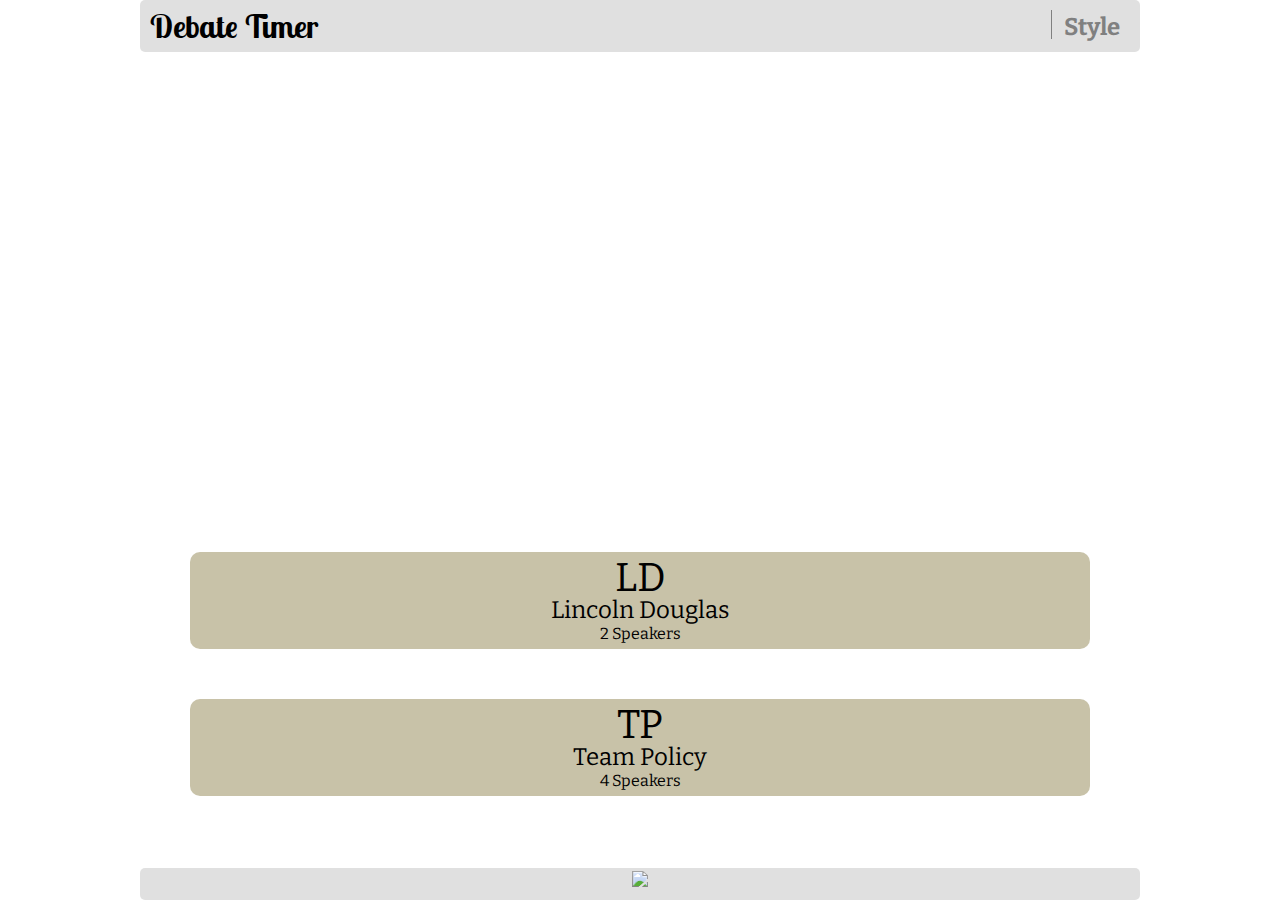
==== index.html @ c83e018c "new favicon link" ====
<!DOCTYPE html>
<!--[if lt IE 7]>      <html class="no-js lt-ie9 lt-ie8 lt-ie7"> <![endif]-->
<!--[if IE 7]>         <html class="no-js lt-ie9 lt-ie8"> <![endif]-->
<!--[if IE 8]>         <html class="no-js lt-ie9"> <![endif]-->
<!--[if gt IE 8]><!--> <html class="no-js"> <!--<![endif]-->
<head>
    <meta charset="utf-8">
    <meta http-equiv="X-UA-Compatible" content="IE=edge">
    <title>Debate Timer | Style</title>
    <meta name="description" content="">
    <meta name="viewport" content="width=device-width, initial-scale=1">

    <!-- Place favicon.ico and apple-touch-icon.png in the root directory -->
    <link href="css/screen.css" media="screen, projection" rel="stylesheet" type="text/css" />
    <link rel="shortcut icon" href="http://region2.us/debate-timer/favicon.ico?v=2" />

    <!--
    <link rel="stylesheet" href="css/normalize.css">
    <link rel="stylesheet" href="css/main.css">
    -->


    <!-- Modernizr checks for browser capabilities and provides exist functions -->
    <script src="js/vendor/modernizr-2.6.2.min.js"></script>
</head>
<body>
    <!--[if lt IE 7]>
        <p class="browsehappy">You are using an <strong>outdated</strong> browser. Please <a href="http://browsehappy.com/">upgrade your browser</a> to improve your experience.</p>
    <![endif]-->
    <div id="root">

        <header>
            <div>
                <a href="index.html"><span class="left">Debate Timer</span></a>
                <span class="right">Style</span>
            </div>
        </header>
    
        <!-- Debate Style Buttons  -->
        <a href="speakers.html?style=LD" alt="Licoln Douglas Debate">
            <div class="debate-style-button" id="ld-button"><h1>LD</h1><h2>Lincoln Douglas</h2><h3>2 Speakers</h3></div>  
        </a>
        <a href="speakers.html?style=TP">            
            <div class="debate-style-button" id="tp-button"><h1>TP</h1><h2>Team Policy</h2><h3>4 Speakers</h3></div>
        </a>  

        <div id="root-footer"></div>
    </div>

    <footer id="main-footer">
        <img src="img/region-2-logo-546x173.png">
    </footer>

    <script src="http://ajax.googleapis.com/ajax/libs/jquery/1.10.2/jquery.min.js"></script>
    <script>window.jQuery || document.write('<script src="js/vendor/jquery-1.10.2.min.js"><\/script>')</script>
    <script src="js/plugins.js"></script>
    <script src="js/main.js"></script>

    <!-- Google Analytics: change UA-XXXXX-X to be your site's ID. -->
    <script>
        (function(b,o,i,l,e,r){b.GoogleAnalyticsObject=l;b[l]||(b[l]=
        function(){(b[l].q=b[l].q||[]).push(arguments)});b[l].l=+new Date;
        e=o.createElement(i);r=o.getElementsByTagName(i)[0];
        e.src='http://www.google-analytics.com/analytics.js';
        r.parentNode.insertBefore(e,r)}(window,document,'script','ga'));
        ga('create','UA-56618114-1');ga('send','pageview');
    </script>
</body>
</html>
---- css/screen.css ----
/* Welcome to Compass.
 * In this file you should write your main styles. (or centralize your imports)
 * Import this file using the following HTML or equivalent:
 * <link href="/stylesheets/screen.css" media="screen, projection" rel="stylesheet" type="text/css" /> */
@import url(http://fonts.googleapis.com/css?family=Lobster+Two:700);
@import url(http://fonts.googleapis.com/css?family=Bitter);
@import url(http://fonts.googleapis.com/css?family=Lato);
/* line 5, ../../../.rbenv/versions/2.1.2/lib/ruby/gems/2.1.0/gems/compass-core-1.0.1/stylesheets/compass/reset/_utilities.scss */
html, body, div, span, applet, object, iframe,
h1, h2, h3, h4, h5, h6, p, blockquote, pre,
a, abbr, acronym, address, big, cite, code,
del, dfn, em, img, ins, kbd, q, s, samp,
small, strike, strong, sub, sup, tt, var,
b, u, i, center,
dl, dt, dd, ol, ul, li,
fieldset, form, label, legend,
table, caption, tbody, tfoot, thead, tr, th, td,
article, aside, canvas, details, embed,
figure, figcaption, footer, header, hgroup,
menu, nav, output, ruby, section, summary,
time, mark, audio, video {
  margin: 0;
  padding: 0;
  border: 0;
  font: inherit;
  font-size: 100%;
  vertical-align: baseline;
}

/* line 22, ../../../.rbenv/versions/2.1.2/lib/ruby/gems/2.1.0/gems/compass-core-1.0.1/stylesheets/compass/reset/_utilities.scss */
html {
  line-height: 1;
}

/* line 24, ../../../.rbenv/versions/2.1.2/lib/ruby/gems/2.1.0/gems/compass-core-1.0.1/stylesheets/compass/reset/_utilities.scss */
ol, ul {
  list-style: none;
}

/* line 26, ../../../.rbenv/versions/2.1.2/lib/ruby/gems/2.1.0/gems/compass-core-1.0.1/stylesheets/compass/reset/_utilities.scss */
table {
  border-collapse: collapse;
  border-spacing: 0;
}

/* line 28, ../../../.rbenv/versions/2.1.2/lib/ruby/gems/2.1.0/gems/compass-core-1.0.1/stylesheets/compass/reset/_utilities.scss */
caption, th, td {
  text-align: left;
  font-weight: normal;
  vertical-align: middle;
}

/* line 30, ../../../.rbenv/versions/2.1.2/lib/ruby/gems/2.1.0/gems/compass-core-1.0.1/stylesheets/compass/reset/_utilities.scss */
q, blockquote {
  quotes: none;
}
/* line 103, ../../../.rbenv/versions/2.1.2/lib/ruby/gems/2.1.0/gems/compass-core-1.0.1/stylesheets/compass/reset/_utilities.scss */
q:before, q:after, blockquote:before, blockquote:after {
  content: "";
  content: none;
}

/* line 32, ../../../.rbenv/versions/2.1.2/lib/ruby/gems/2.1.0/gems/compass-core-1.0.1/stylesheets/compass/reset/_utilities.scss */
a img {
  border: none;
}

/* line 116, ../../../.rbenv/versions/2.1.2/lib/ruby/gems/2.1.0/gems/compass-core-1.0.1/stylesheets/compass/reset/_utilities.scss */
article, aside, details, figcaption, figure, footer, header, hgroup, main, menu, nav, section, summary {
  display: block;
}

@font-face {
  font-family: 'web_symbolsregular';
  src: url("../fonts/websymbols-regular-webfont.eot");
  src: url("../fonts/websymbols-regular-webfont.eot?#iefix") format("embedded-opentype"), url("../fonts/websymbols-regular-webfont.woff2") format("woff2"), url("../fonts/websymbols-regular-webfont.woff") format("woff"), url("../fonts/websymbols-regular-webfont.ttf") format("truetype"), url("../fonts/websymbols-regular-webfont.svg#web_symbolsregular") format("svg");
  font-weight: normal;
  font-style: normal;
}
/* line 10, ../../../.rbenv/versions/2.1.2/lib/ruby/gems/2.1.0/gems/compass-core-1.0.1/stylesheets/compass/layout/_sticky-footer.scss */
html, body {
  height: 100%;
}

/* line 12, ../../../.rbenv/versions/2.1.2/lib/ruby/gems/2.1.0/gems/compass-core-1.0.1/stylesheets/compass/layout/_sticky-footer.scss */
#root {
  clear: both;
  min-height: 100%;
  height: auto !important;
  height: 100%;
  margin-bottom: -2em;
}
/* line 18, ../../../.rbenv/versions/2.1.2/lib/ruby/gems/2.1.0/gems/compass-core-1.0.1/stylesheets/compass/layout/_sticky-footer.scss */
#root #root-footer {
  height: 2em;
}

/* line 20, ../../../.rbenv/versions/2.1.2/lib/ruby/gems/2.1.0/gems/compass-core-1.0.1/stylesheets/compass/layout/_sticky-footer.scss */
#main-footer {
  clear: both;
  position: relative;
  height: 2em;
}

/* line 57, ../sass/screen.scss */
body {
  background-image: url('../img/hourglass-556x834-2x3.jpg?1415654698');
  background-size: cover;
  background-repeat: no-repeat;
  max-width: 1000px;
  margin: auto;
  font-family: Lato, Sans-serif;
  font-size: 1em;
}

/* line 75, ../sass/screen.scss */
header {
  font-family: 'Lobster Two', cursive;
  font-size: 2em;
  font-weight: bold;
  background-color: rgba(216, 216, 216, 0.8);
  border-radius: 5px;
}
/* line 81, ../sass/screen.scss */
header div {
  padding: 1%;
}
/* line 84, ../sass/screen.scss */
header .left {
  text-align: left;
}
/* line 87, ../sass/screen.scss */
header .right {
  font-family: Bitter, Serif;
  font-size: .75em;
  font-weight: bold;
  float: right;
  padding-top: 5px;
  padding-right: 10px;
  padding-left: .5em;
  border-left: solid 1px;
  color: grey;
}

/* line 102, ../sass/screen.scss */
footer {
  background-color: rgba(216, 216, 216, 0.8);
  border-radius: 5px;
  text-align: center;
}
/* line 107, ../sass/screen.scss */
footer img {
  height: 88%;
  position: relative;
  top: 8%;
}

/* line 116, ../sass/screen.scss */
a {
  color: black;
  text-decoration: none;
}

/* line 125, ../sass/screen.scss */
.debate-style-button {
  font-family: Bitter, Serif;
  width: 90%;
  min-height: 2.5em;
  margin-right: 5%;
  margin-left: 5%;
  padding-bottom: .4em;
  padding-top: .4em;
  text-align: center;
  background-color: rgba(176, 168, 131, 0.7);
  border-radius: 10px;
}
/* line 138, ../sass/screen.scss */
.debate-style-button:hover {
  background-image: url('[data-uri]');
  background-size: 100%;
  background-image: -moz-radial-gradient(#ffffff, #b0a883);
  background-image: -webkit-radial-gradient(#ffffff, #b0a883);
  background-image: radial-gradient(#ffffff, #b0a883);
}
/* line 142, ../sass/screen.scss */
.debate-style-button h1 {
  font-size: 2.5em;
  display: block;
}
/* line 146, ../sass/screen.scss */
.debate-style-button h2 {
  font-size: 1.5em;
}
/* line 149, ../sass/screen.scss */
.debate-style-button h3 {
  padding-top: .25em;
  font-size: 1em;
}

/* line 156, ../sass/screen.scss */
#ld-button {
  margin-top: 50%;
}

/* line 160, ../sass/screen.scss */
#tp-button {
  margin-top: 5%;
}

/* line 168, ../sass/screen.scss */
fieldset {
  border: 1px solid;
  padding: 2%;
  margin: 2%;
  border-radius: 10px;
  background-color: rgba(255, 255, 255, 0.3);
}
/* line 174, ../sass/screen.scss */
fieldset legend {
  font-family: Bitter, Serif;
  padding: 2px;
}

/* line 180, ../sass/screen.scss */
input {
  border-radius: 5px;
  padding: 5px;
  margin: 2px;
  border: none;
  background-color: #eceae0;
  font-size: 1.2em;
  width: 95%;
}

/* line 190, ../sass/screen.scss */
.div-with-header {
  border: 1px solid;
  padding: 5% 2% 2% 2%;
  margin: 4% 2% 2% 2%;
  border-radius: 10px;
  background-color: rgba(255, 255, 255, 0.3);
  position: relative;
}

/* line 201, ../sass/screen.scss */
.white-header {
  font-family: Bitter, Serif;
  font-weight: bold;
  border: solid 1px #d8d8d8;
  border-radius: 5px;
  background-color: white;
  padding: .3em;
  position: absolute;
  top: -.75em;
}

/* line 218, ../sass/screen.scss */
.style-ld {
  display: none;
}

/* line 222, ../sass/screen.scss */
#button-prev-next-container {
  font-family: Bitter, Serif;
  width: 90%;
  margin-left: 5%;
  margin-top: .5em;
}

/* line 229, ../sass/screen.scss */
.sand-hover:hover {
  background-image: url('[data-uri]');
  background-size: 100%;
  background-image: -moz-radial-gradient(#ffffff, #b0a883);
  background-image: -webkit-radial-gradient(#ffffff, #b0a883);
  background-image: radial-gradient(#ffffff, #b0a883);
}

/* line 233, ../sass/screen.scss */
.button-prev-next {
  font-family: Bitter, Serif;
  font-size: 2em;
  padding: .3em;
  text-align: center;
  background-color: rgba(176, 168, 131, 0.7);
  border-radius: 10px;
  display: inline-block;
  cursor: pointer;
}

/* line 248, ../sass/screen.scss */
#button-next {
  width: 70%;
  height: 100%;
  float: right;
}
/* line 253, ../sass/screen.scss */
#button-next::after {
  content: url('../img/glyphicons/png/glyphicons_223_chevron-right.png?1372836252');
  padding-left: .3em;
  padding-right: .3em;
}

/* line 261, ../sass/screen.scss */
#button-prev {
  width: 15%;
  height: 100%;
}
/* line 265, ../sass/screen.scss */
#button-prev::before {
  content: url('../img/glyphicons/png/glyphicons_224_chevron-left.png?1372836374');
  padding-left: .3em;
  padding-right: .3em;
}

/* line 272, ../sass/screen.scss */
#button-skip {
  font-family: Bitter, Serif;
  font-size: 1em;
  text-align: center;
  background-color: rgba(176, 168, 131, 0.7);
  border-radius: 10px;
  padding: .15em;
  width: 90%;
  cursor: pointer;
  margin-left: 5%;
  margin-top: .5em;
}

/* line 292, ../sass/screen.scss */
#speech-speaker-header {
  font-size: 1.2em;
  font-weight: bold;
}
/* line 295, ../sass/screen.scss */
#speech-speaker-header #speech-heading {
  display: inline-block;
  width: 28%;
  text-align: center;
}
/* line 300, ../sass/screen.scss */
#speech-speaker-header #speaker-heading {
  display: inline-block;
  width: 65%;
}

/* line 310, ../sass/screen.scss */
#sand-column {
  border: solid 1px;
  height: 37vh;
  width: 20%;
  display: inline-block;
  border-radius: 10px;
}

/* line 322, ../sass/screen.scss */
#timer-display {
  margin-top: 10vmin;
  margin-right: 5%;
  font-size: 25vmin;
  display: inline-block;
  float: right;
  text-align: center;
}

/* line 333, ../sass/screen.scss */
#start-stop-button {
  padding: 2%;
  margin: 2%;
  border-radius: 10px;
  font-family: Bitter, Serif;
  font-size: 3em;
  text-align: center;
}

/* line 343, ../sass/screen.scss */
.start {
  background-color: rgba(89, 127, 73, 0.5);
}
/* line 345, ../sass/screen.scss */
.start:hover {
  background-image: url('[data-uri]');
  background-size: 100%;
  background-image: -moz-radial-gradient(#ffffff, #597f49);
  background-image: -webkit-radial-gradient(#ffffff, #597f49);
  background-image: radial-gradient(#ffffff, #597f49);
  cursor: pointer;
}

/* line 350, ../sass/screen.scss */
.stop {
  background-color: rgba(204, 106, 97, 0.5);
}
/* line 352, ../sass/screen.scss */
.stop:hover {
  background-image: url('[data-uri]');
  background-size: 100%;
  background-image: -moz-radial-gradient(#ffffff, #cc6a61);
  background-image: -webkit-radial-gradient(#ffffff, #cc6a61);
  background-image: radial-gradient(#ffffff, #cc6a61);
  cursor: pointer;
}

/* line 358, ../sass/screen.scss */
.control-buttons {
  font-family: Bitter, Serif;
  font-size: 1.5em;
  text-align: center;
  margin: 2%;
}
/* line 365, ../sass/screen.scss */
.control-buttons #prev-speech-button {
  width: 90%;
  padding: 2% 0;
  border-radius: 10px;
  display: inline-block;
}
/* line 371, ../sass/screen.scss */
.control-buttons #next-speech-button {
  width: 65%;
  padding: 2% 0;
  border-radius: 10px;
  display: inline-block;
}
/* line 377, ../sass/screen.scss */
.control-buttons #up-arrow {
  padding: 2% 2%;
  display: none;
  border-radius: 10px;
}
/* line 382, ../sass/screen.scss */
.control-buttons #down-arrow {
  padding: 2% 2%;
  display: inline-block;
  border-radius: 10px;
}

/* line 390, ../sass/screen.scss */
table {
  border: solid 1px;
  width: 95%;
  margin: 2.5%;
  border-radius: 10px;
}
/* line 395, ../sass/screen.scss */
table td, table th {
  text-align: center;
  border-right: solid 1px;
}
/* line 399, ../sass/screen.scss */
table th {
  background-color: grey;
  font-weight: bold;
}
/* line 403, ../sass/screen.scss */
table tr {
  border-bottom: solid 1px;
}

/* line 408, ../sass/screen.scss */
#speech-speaker-table {
  display: none;
}

/* line 412, ../sass/screen.scss */
.iconfont {
  font-family: "web_symbolsregular";
}

/* line 416, ../sass/screen.scss */
.active {
  background-color: rgba(176, 168, 131, 0.7);
}
/* line 418, ../sass/screen.scss */
.active:hover {
  background-image: url('[data-uri]');
  background-size: 100%;
  background-image: -moz-radial-gradient(#ffffff, #b0a883);
  background-image: -webkit-radial-gradient(#ffffff, #b0a883);
  background-image: radial-gradient(#ffffff, #b0a883);
  cursor: pointer;
}

/* line 423, ../sass/screen.scss */
.inactive {
  background-color: rgba(216, 216, 216, 0.8);
}

/* line 431, ../sass/screen.scss */
.completed {
  background-color: rgba(204, 106, 97, 0.5);
}

/* line 435, ../sass/screen.scss */
.current {
  background-color: rgba(89, 127, 73, 0.5);
}

/* line 439, ../sass/screen.scss */
.incomplete {
  color: grey;
}

/* line 445, ../sass/screen.scss */
#well-done-image {
  background: white;
  display: none;
}
/* line 451, ../sass/screen.scss */
#well-done-image img {
  max-width: 100%;
  max-height: 100%;
}
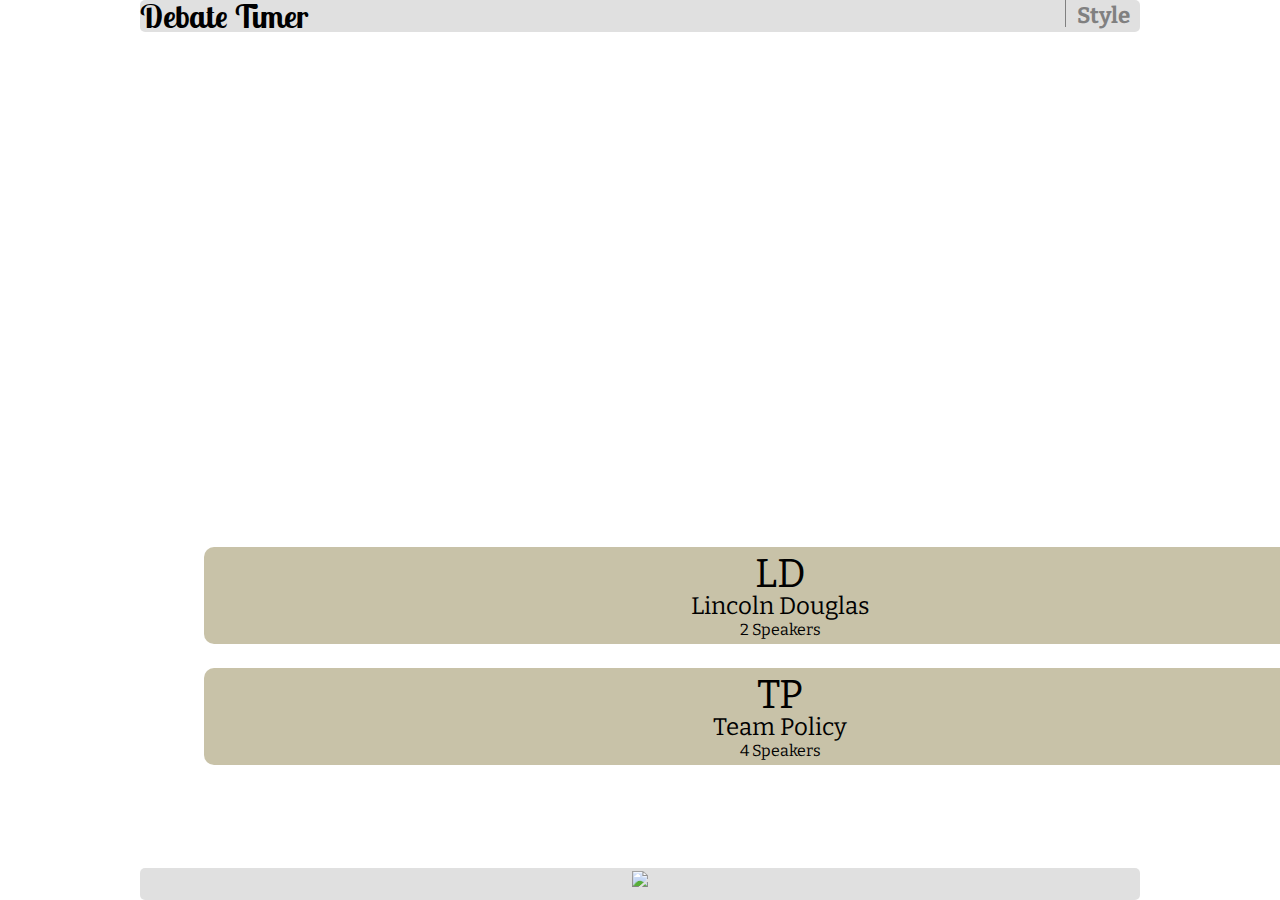
==== commit 9dd971b9: "update css for iphone" ====
--- a/index.html
+++ b/index.html
@@ -30,19 +30,19 @@
     <div id="root">
 
         <header>
-            <div>
-                <a href="index.html"><span class="left">Debate Timer</span></a>
-                <span class="right">Style</span>
-            </div>
+            <a href="index.html"><span class="left">Debate Timer</span></a>
+            <span class="right">Style</span>
         </header>
     
-        <!-- Debate Style Buttons  -->
-        <a href="speakers.html?style=LD" alt="Licoln Douglas Debate">
-            <div class="debate-style-button" id="ld-button"><h1>LD</h1><h2>Lincoln Douglas</h2><h3>2 Speakers</h3></div>  
-        </a>
-        <a href="speakers.html?style=TP">            
-            <div class="debate-style-button" id="tp-button"><h1>TP</h1><h2>Team Policy</h2><h3>4 Speakers</h3></div>
-        </a>  
+        <div id="debate-style_button_container">
+
+            <a href="speakers.html?style=LD" alt="Licoln Douglas Debate">
+                <div class="debate-style-button" id="ld-button"><h1>LD</h1><h2>Lincoln Douglas</h2><h3>2 Speakers</h3></div>  
+            </a>
+            <a href="speakers.html?style=TP">            
+                <div class="debate-style-button" id="tp-button"><h1>TP</h1><h2>Team Policy</h2><h3>4 Speakers</h3></div>
+            </a>  
+        </div>
 
         <div id="root-footer"></div>
     </div>
--- a/css/screen.css
+++ b/css/screen.css
@@ -104,16 +104,27 @@
 
 /* line 57, ../sass/screen.scss */
 body {
+  max-width: 1000px;
+  min-width: 300px;
+  min-height: 340px;
+  margin: auto;
+  font-family: Lato, Sans-serif;
+  font-size: 1em;
+}
+
+/* line 68, ../sass/screen.scss */
+img {
+  max-width: 100%;
+}
+
+/* line 72, ../sass/screen.scss */
+#root {
   background-image: url('../img/hourglass-556x834-2x3.jpg?1415654698');
   background-size: cover;
   background-repeat: no-repeat;
-  max-width: 1000px;
-  margin: auto;
-  font-family: Lato, Sans-serif;
-  font-size: 1em;
-}
-
-/* line 75, ../sass/screen.scss */
+}
+
+/* line 80, ../sass/screen.scss */
 header {
   font-family: 'Lobster Two', cursive;
   font-size: 2em;
@@ -121,18 +132,18 @@
   background-color: rgba(216, 216, 216, 0.8);
   border-radius: 5px;
 }
-/* line 81, ../sass/screen.scss */
+/* line 86, ../sass/screen.scss */
 header div {
   padding: 1%;
 }
-/* line 84, ../sass/screen.scss */
+/* line 89, ../sass/screen.scss */
 header .left {
   text-align: left;
 }
-/* line 87, ../sass/screen.scss */
+/* line 92, ../sass/screen.scss */
 header .right {
   font-family: Bitter, Serif;
-  font-size: .75em;
+  font-size: .70em;
   font-weight: bold;
   float: right;
   padding-top: 5px;
@@ -142,39 +153,45 @@
   color: grey;
 }
 
-/* line 102, ../sass/screen.scss */
+/* line 107, ../sass/screen.scss */
 footer {
   background-color: rgba(216, 216, 216, 0.8);
   border-radius: 5px;
   text-align: center;
 }
-/* line 107, ../sass/screen.scss */
+/* line 112, ../sass/screen.scss */
 footer img {
   height: 88%;
   position: relative;
   top: 8%;
 }
 
-/* line 116, ../sass/screen.scss */
+/* line 121, ../sass/screen.scss */
 a {
   color: black;
   text-decoration: none;
 }
 
-/* line 125, ../sass/screen.scss */
+/* line 130, ../sass/screen.scss */
+#debate-style_button_container {
+  bottom: 15%;
+  position: absolute;
+  margin-left: 5%;
+  width: 90%;
+}
+
+/* line 137, ../sass/screen.scss */
 .debate-style-button {
   font-family: Bitter, Serif;
-  width: 90%;
   min-height: 2.5em;
-  margin-right: 5%;
-  margin-left: 5%;
+  width: 100%;
   padding-bottom: .4em;
   padding-top: .4em;
   text-align: center;
   background-color: rgba(176, 168, 131, 0.7);
   border-radius: 10px;
 }
-/* line 138, ../sass/screen.scss */
+/* line 147, ../sass/screen.scss */
 .debate-style-button:hover {
   background-image: url('[data-uri]');
   background-size: 100%;
@@ -182,32 +199,33 @@
   background-image: -webkit-radial-gradient(#ffffff, #b0a883);
   background-image: radial-gradient(#ffffff, #b0a883);
 }
-/* line 142, ../sass/screen.scss */
+/* line 151, ../sass/screen.scss */
 .debate-style-button h1 {
   font-size: 2.5em;
   display: block;
 }
-/* line 146, ../sass/screen.scss */
+/* line 155, ../sass/screen.scss */
 .debate-style-button h2 {
   font-size: 1.5em;
 }
-/* line 149, ../sass/screen.scss */
+/* line 158, ../sass/screen.scss */
 .debate-style-button h3 {
   padding-top: .25em;
   font-size: 1em;
 }
 
-/* line 156, ../sass/screen.scss */
-#ld-button {
-  margin-top: 50%;
-}
-
-/* line 160, ../sass/screen.scss */
+/* line 165, ../sass/screen.scss */
 #tp-button {
-  margin-top: 5%;
-}
-
-/* line 168, ../sass/screen.scss */
+  margin-top: 1.5em;
+}
+
+/* line 172, ../sass/screen.scss */
+.between-header-footer {
+  margin-left: 2%;
+  margin-right: 2%;
+}
+
+/* line 177, ../sass/screen.scss */
 fieldset {
   border: 1px solid;
   padding: 2%;
@@ -215,34 +233,47 @@
   border-radius: 10px;
   background-color: rgba(255, 255, 255, 0.3);
 }
-/* line 174, ../sass/screen.scss */
+/* line 183, ../sass/screen.scss */
 fieldset legend {
   font-family: Bitter, Serif;
   padding: 2px;
 }
 
-/* line 180, ../sass/screen.scss */
+/* line 189, ../sass/screen.scss */
+label {
+  display: inline-block;
+  font-family: Bitter, Serif;
+  font-weight: bold;
+  border: solid 1px #d8d8d8;
+  border-radius: 5px;
+  background-color: white;
+  padding: .3em;
+}
+
+/* line 199, ../sass/screen.scss */
 input {
+  display: inline-block;
   border-radius: 5px;
   padding: 5px;
   margin: 2px;
   border: none;
   background-color: #eceae0;
   font-size: 1.2em;
-  width: 95%;
-}
-
-/* line 190, ../sass/screen.scss */
+  width: 85%;
+}
+
+/* line 210, ../sass/screen.scss */
 .div-with-header {
   border: 1px solid;
   padding: 5% 2% 2% 2%;
-  margin: 4% 2% 2% 2%;
+  margin-top: 4%;
+  margin-bottom: 2%;
   border-radius: 10px;
   background-color: rgba(255, 255, 255, 0.3);
   position: relative;
 }
 
-/* line 201, ../sass/screen.scss */
+/* line 222, ../sass/screen.scss */
 .white-header {
   font-family: Bitter, Serif;
   font-weight: bold;
@@ -254,20 +285,19 @@
   top: -.75em;
 }
 
-/* line 218, ../sass/screen.scss */
+/* line 239, ../sass/screen.scss */
 .style-ld {
   display: none;
 }
 
-/* line 222, ../sass/screen.scss */
+/* line 243, ../sass/screen.scss */
 #button-prev-next-container {
   font-family: Bitter, Serif;
-  width: 90%;
-  margin-left: 5%;
-  margin-top: .5em;
-}
-
-/* line 229, ../sass/screen.scss */
+  width: 100%;
+  margin-top: 2%;
+}
+
+/* line 250, ../sass/screen.scss */
 .sand-hover:hover {
   background-image: url('[data-uri]');
   background-size: 100%;
@@ -276,10 +306,10 @@
   background-image: radial-gradient(#ffffff, #b0a883);
 }
 
-/* line 233, ../sass/screen.scss */
+/* line 254, ../sass/screen.scss */
 .button-prev-next {
   font-family: Bitter, Serif;
-  font-size: 2em;
+  font-size: 1.7em;
   padding: .3em;
   text-align: center;
   background-color: rgba(176, 168, 131, 0.7);
@@ -288,32 +318,34 @@
   cursor: pointer;
 }
 
-/* line 248, ../sass/screen.scss */
+/* line 269, ../sass/screen.scss */
 #button-next {
   width: 70%;
   height: 100%;
-  float: right;
-}
-/* line 253, ../sass/screen.scss */
+  float: left;
+  margin-left: 2%;
+}
+/* line 275, ../sass/screen.scss */
 #button-next::after {
   content: url('../img/glyphicons/png/glyphicons_223_chevron-right.png?1372836252');
   padding-left: .3em;
   padding-right: .3em;
 }
 
-/* line 261, ../sass/screen.scss */
+/* line 283, ../sass/screen.scss */
 #button-prev {
   width: 15%;
   height: 100%;
-}
-/* line 265, ../sass/screen.scss */
+  float: left;
+}
+/* line 288, ../sass/screen.scss */
 #button-prev::before {
   content: url('../img/glyphicons/png/glyphicons_224_chevron-left.png?1372836374');
   padding-left: .3em;
   padding-right: .3em;
 }
 
-/* line 272, ../sass/screen.scss */
+/* line 295, ../sass/screen.scss */
 #button-skip {
   font-family: Bitter, Serif;
   font-size: 1em;
@@ -327,57 +359,56 @@
   margin-top: .5em;
 }
 
-/* line 292, ../sass/screen.scss */
+/* line 314, ../sass/screen.scss */
 #speech-speaker-header {
   font-size: 1.2em;
   font-weight: bold;
 }
-/* line 295, ../sass/screen.scss */
+/* line 317, ../sass/screen.scss */
 #speech-speaker-header #speech-heading {
   display: inline-block;
   width: 28%;
   text-align: center;
 }
-/* line 300, ../sass/screen.scss */
+/* line 322, ../sass/screen.scss */
 #speech-speaker-header #speaker-heading {
   display: inline-block;
   width: 65%;
 }
 
-/* line 310, ../sass/screen.scss */
+/* line 332, ../sass/screen.scss */
 #sand-column {
   border: solid 1px;
-  height: 37vh;
   width: 20%;
-  display: inline-block;
-  border-radius: 10px;
-}
-
-/* line 322, ../sass/screen.scss */
+  position: absolute;
+  height: 75%;
+  bottom: 4%;
+  border-radius: 10px;
+}
+
+/* line 342, ../sass/screen.scss */
 #timer-display {
-  margin-top: 10vmin;
-  margin-right: 5%;
-  font-size: 25vmin;
-  display: inline-block;
-  float: right;
-  text-align: center;
-}
-
-/* line 333, ../sass/screen.scss */
+  width: 100%;
+  font-size: 5em;
+  display: inline-block;
+  text-align: right;
+}
+
+/* line 350, ../sass/screen.scss */
 #start-stop-button {
+  font-family: Bitter, Serif;
+  font-size: 2.5rem;
+  text-align: center;
   padding: 2%;
-  margin: 2%;
-  border-radius: 10px;
-  font-family: Bitter, Serif;
-  font-size: 3em;
-  text-align: center;
-}
-
-/* line 343, ../sass/screen.scss */
+  margin-bottom: 2%;
+  border-radius: 10px;
+}
+
+/* line 359, ../sass/screen.scss */
 .start {
   background-color: rgba(89, 127, 73, 0.5);
 }
-/* line 345, ../sass/screen.scss */
+/* line 361, ../sass/screen.scss */
 .start:hover {
   background-image: url('[data-uri]');
   background-size: 100%;
@@ -387,11 +418,11 @@
   cursor: pointer;
 }
 
-/* line 350, ../sass/screen.scss */
+/* line 366, ../sass/screen.scss */
 .stop {
   background-color: rgba(204, 106, 97, 0.5);
 }
-/* line 352, ../sass/screen.scss */
+/* line 368, ../sass/screen.scss */
 .stop:hover {
   background-image: url('[data-uri]');
   background-size: 100%;
@@ -401,77 +432,77 @@
   cursor: pointer;
 }
 
-/* line 358, ../sass/screen.scss */
+/* line 375, ../sass/screen.scss */
 .control-buttons {
   font-family: Bitter, Serif;
-  font-size: 1.5em;
-  text-align: center;
-  margin: 2%;
-}
-/* line 365, ../sass/screen.scss */
-.control-buttons #prev-speech-button {
-  width: 90%;
+  font-size: 1.6rem;
+  text-align: center;
+  border-radius: 10px;
+  display: inline-block;
+}
+
+/* line 383, ../sass/screen.scss */
+#up-arrow {
+  width: 30%;
+  padding: 2% 0%;
+  display: none;
+}
+
+/* line 389, ../sass/screen.scss */
+#down-arrow {
+  width: 30%;
+  padding: 2% 0%;
+}
+
+/* line 394, ../sass/screen.scss */
+#next-speech-button {
+  width: 68%;
   padding: 2% 0;
-  border-radius: 10px;
-  display: inline-block;
-}
-/* line 371, ../sass/screen.scss */
-.control-buttons #next-speech-button {
-  width: 65%;
+}
+
+/* line 399, ../sass/screen.scss */
+#prev-speech-button {
+  width: 100%;
   padding: 2% 0;
-  border-radius: 10px;
-  display: inline-block;
-}
-/* line 377, ../sass/screen.scss */
-.control-buttons #up-arrow {
-  padding: 2% 2%;
-  display: none;
-  border-radius: 10px;
-}
-/* line 382, ../sass/screen.scss */
-.control-buttons #down-arrow {
-  padding: 2% 2%;
-  display: inline-block;
-  border-radius: 10px;
-}
-
-/* line 390, ../sass/screen.scss */
+  margin-bottom: 2%;
+}
+
+/* line 407, ../sass/screen.scss */
 table {
   border: solid 1px;
-  width: 95%;
-  margin: 2.5%;
-  border-radius: 10px;
-}
-/* line 395, ../sass/screen.scss */
+  width: 100%;
+  border-radius: 10px;
+}
+/* line 412, ../sass/screen.scss */
 table td, table th {
   text-align: center;
   border-right: solid 1px;
 }
-/* line 399, ../sass/screen.scss */
+/* line 416, ../sass/screen.scss */
 table th {
   background-color: grey;
   font-weight: bold;
 }
-/* line 403, ../sass/screen.scss */
+/* line 420, ../sass/screen.scss */
 table tr {
   border-bottom: solid 1px;
 }
 
-/* line 408, ../sass/screen.scss */
+/* line 425, ../sass/screen.scss */
 #speech-speaker-table {
   display: none;
 }
 
-/* line 412, ../sass/screen.scss */
+/* line 429, ../sass/screen.scss */
 .iconfont {
   font-family: "web_symbolsregular";
 }
 
-/* line 416, ../sass/screen.scss */
+/* line 433, ../sass/screen.scss */
 .active {
   background-color: rgba(176, 168, 131, 0.7);
 }
-/* line 418, ../sass/screen.scss */
+/* line 435, ../sass/screen.scss */
 .active:hover {
   background-image: url('[data-uri]');
   background-size: 100%;
@@ -481,32 +512,32 @@
   cursor: pointer;
 }
 
-/* line 423, ../sass/screen.scss */
+/* line 440, ../sass/screen.scss */
 .inactive {
   background-color: rgba(216, 216, 216, 0.8);
 }
 
-/* line 431, ../sass/screen.scss */
+/* line 448, ../sass/screen.scss */
 .completed {
   background-color: rgba(204, 106, 97, 0.5);
 }
 
-/* line 435, ../sass/screen.scss */
+/* line 452, ../sass/screen.scss */
 .current {
   background-color: rgba(89, 127, 73, 0.5);
 }
 
-/* line 439, ../sass/screen.scss */
+/* line 456, ../sass/screen.scss */
 .incomplete {
   color: grey;
 }
 
-/* line 445, ../sass/screen.scss */
+/* line 462, ../sass/screen.scss */
 #well-done-image {
   background: white;
   display: none;
 }
-/* line 451, ../sass/screen.scss */
+/* line 468, ../sass/screen.scss */
 #well-done-image img {
   max-width: 100%;
   max-height: 100%;
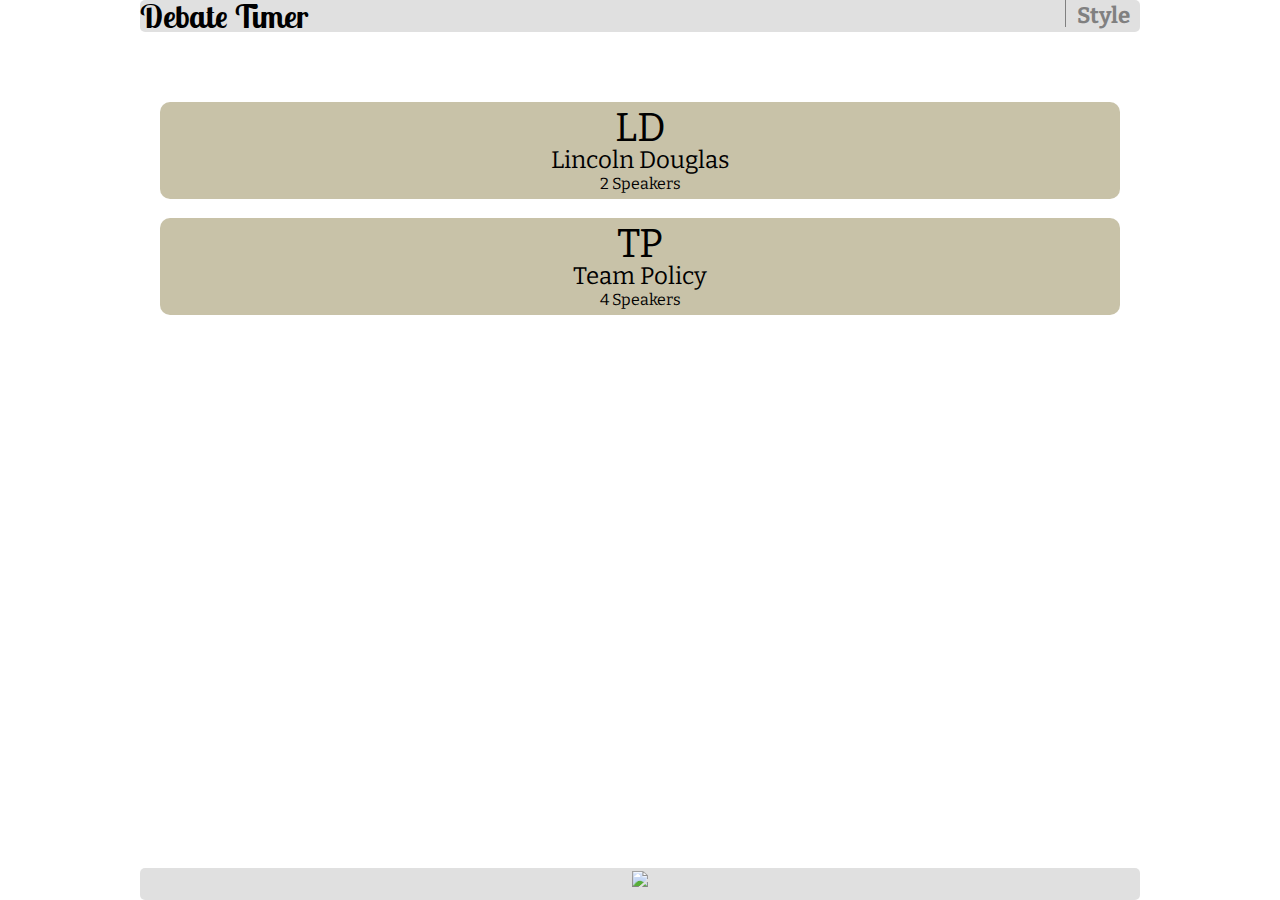
==== commit 6ce76ccd: "update style page for button width" ====
--- a/index.html
+++ b/index.html
@@ -33,15 +33,18 @@
             <a href="index.html"><span class="left">Debate Timer</span></a>
             <span class="right">Style</span>
         </header>
-    
-        <div id="debate-style_button_container">
 
-            <a href="speakers.html?style=LD" alt="Licoln Douglas Debate">
-                <div class="debate-style-button" id="ld-button"><h1>LD</h1><h2>Lincoln Douglas</h2><h3>2 Speakers</h3></div>  
-            </a>
-            <a href="speakers.html?style=TP">            
-                <div class="debate-style-button" id="tp-button"><h1>TP</h1><h2>Team Policy</h2><h3>4 Speakers</h3></div>
-            </a>  
+        <div class="between-header-footer">
+        
+            <div id="debate-style_button_container">
+
+                <a href="speakers.html?style=LD" alt="Licoln Douglas Debate">
+                    <div class="debate-style-button" id="ld-button"><h1>LD</h1><h2>Lincoln Douglas</h2><h3>2 Speakers</h3></div>  
+                </a>
+                <a href="speakers.html?style=TP">            
+                    <div class="debate-style-button" id="tp-button"><h1>TP</h1><h2>Team Policy</h2><h3>4 Speakers</h3></div>
+                </a>  
+            </div>
         </div>
 
         <div id="root-footer"></div>
--- a/css/screen.css
+++ b/css/screen.css
@@ -173,25 +173,27 @@
 }
 
 /* line 130, ../sass/screen.scss */
+.between-header-footer {
+  margin-left: 2%;
+  margin-right: 2%;
+}
+
+/* line 135, ../sass/screen.scss */
 #debate-style_button_container {
-  bottom: 15%;
-  position: absolute;
-  margin-left: 5%;
-  width: 90%;
-}
-
-/* line 137, ../sass/screen.scss */
+  margin-top: 70px;
+  width: 100%;
+}
+
+/* line 140, ../sass/screen.scss */
 .debate-style-button {
   font-family: Bitter, Serif;
-  min-height: 2.5em;
-  width: 100%;
   padding-bottom: .4em;
   padding-top: .4em;
   text-align: center;
   background-color: rgba(176, 168, 131, 0.7);
   border-radius: 10px;
 }
-/* line 147, ../sass/screen.scss */
+/* line 148, ../sass/screen.scss */
 .debate-style-button:hover {
   background-image: url('[data-uri]');
   background-size: 100%;
@@ -199,30 +201,26 @@
   background-image: -webkit-radial-gradient(#ffffff, #b0a883);
   background-image: radial-gradient(#ffffff, #b0a883);
 }
-/* line 151, ../sass/screen.scss */
+/* line 152, ../sass/screen.scss */
 .debate-style-button h1 {
   font-size: 2.5em;
   display: block;
 }
-/* line 155, ../sass/screen.scss */
+/* line 156, ../sass/screen.scss */
 .debate-style-button h2 {
   font-size: 1.5em;
-}
-/* line 158, ../sass/screen.scss */
+  display: block;
+}
+/* line 160, ../sass/screen.scss */
 .debate-style-button h3 {
   padding-top: .25em;
   font-size: 1em;
-}
-
-/* line 165, ../sass/screen.scss */
-#tp-button {
-  margin-top: 1.5em;
-}
-
-/* line 172, ../sass/screen.scss */
-.between-header-footer {
-  margin-left: 2%;
-  margin-right: 2%;
+  display: block;
+}
+
+/* line 169, ../sass/screen.scss */
+#ld-button {
+  margin-bottom: 2%;
 }
 
 /* line 177, ../sass/screen.scss */
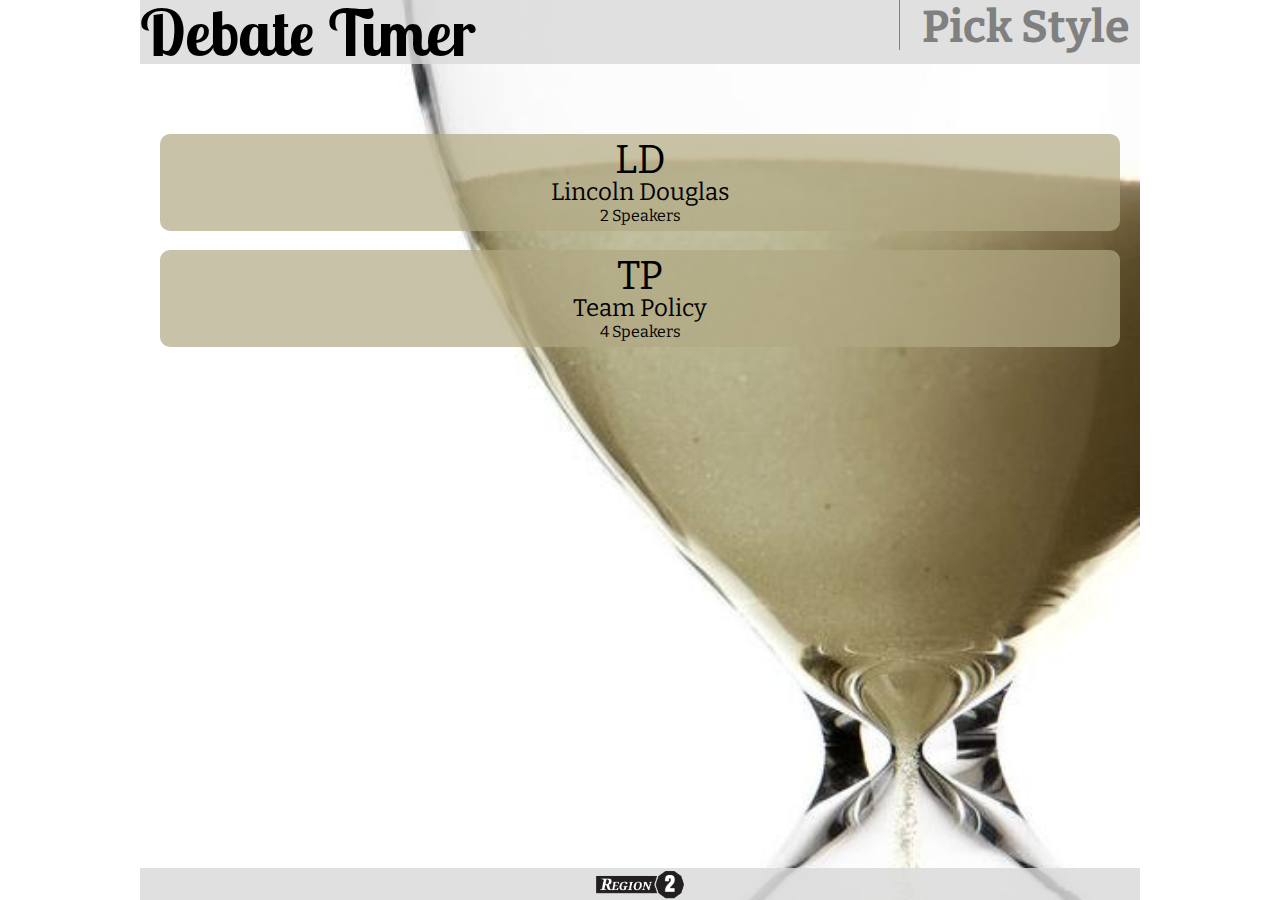
==== commit 1cac8385: "add white background to table, encapsulate javascript" ====
--- a/index.html
+++ b/index.html
@@ -31,7 +31,7 @@
 
         <header>
             <a href="index.html"><span class="left">Debate Timer</span></a>
-            <span class="right">Style</span>
+            <span class="right">Pick Style</span>
         </header>
 
         <div class="between-header-footer">
--- a/css/screen.css
+++ b/css/screen.css
@@ -5,7 +5,7 @@
 @import url(http://fonts.googleapis.com/css?family=Lobster+Two:700);
 @import url(http://fonts.googleapis.com/css?family=Bitter);
 @import url(http://fonts.googleapis.com/css?family=Lato);
-/* line 5, ../../../.rbenv/versions/2.1.2/lib/ruby/gems/2.1.0/gems/compass-core-1.0.1/stylesheets/compass/reset/_utilities.scss */
+/* line 5, ../../../.rbenv/versions/2.1.5/lib/ruby/gems/2.1.0/gems/compass-core-1.0.1/stylesheets/compass/reset/_utilities.scss */
 html, body, div, span, applet, object, iframe,
 h1, h2, h3, h4, h5, h6, p, blockquote, pre,
 a, abbr, acronym, address, big, cite, code,
@@ -27,45 +27,45 @@
   vertical-align: baseline;
 }
 
-/* line 22, ../../../.rbenv/versions/2.1.2/lib/ruby/gems/2.1.0/gems/compass-core-1.0.1/stylesheets/compass/reset/_utilities.scss */
+/* line 22, ../../../.rbenv/versions/2.1.5/lib/ruby/gems/2.1.0/gems/compass-core-1.0.1/stylesheets/compass/reset/_utilities.scss */
 html {
   line-height: 1;
 }
 
-/* line 24, ../../../.rbenv/versions/2.1.2/lib/ruby/gems/2.1.0/gems/compass-core-1.0.1/stylesheets/compass/reset/_utilities.scss */
+/* line 24, ../../../.rbenv/versions/2.1.5/lib/ruby/gems/2.1.0/gems/compass-core-1.0.1/stylesheets/compass/reset/_utilities.scss */
 ol, ul {
   list-style: none;
 }
 
-/* line 26, ../../../.rbenv/versions/2.1.2/lib/ruby/gems/2.1.0/gems/compass-core-1.0.1/stylesheets/compass/reset/_utilities.scss */
+/* line 26, ../../../.rbenv/versions/2.1.5/lib/ruby/gems/2.1.0/gems/compass-core-1.0.1/stylesheets/compass/reset/_utilities.scss */
 table {
   border-collapse: collapse;
   border-spacing: 0;
 }
 
-/* line 28, ../../../.rbenv/versions/2.1.2/lib/ruby/gems/2.1.0/gems/compass-core-1.0.1/stylesheets/compass/reset/_utilities.scss */
+/* line 28, ../../../.rbenv/versions/2.1.5/lib/ruby/gems/2.1.0/gems/compass-core-1.0.1/stylesheets/compass/reset/_utilities.scss */
 caption, th, td {
   text-align: left;
   font-weight: normal;
   vertical-align: middle;
 }
 
-/* line 30, ../../../.rbenv/versions/2.1.2/lib/ruby/gems/2.1.0/gems/compass-core-1.0.1/stylesheets/compass/reset/_utilities.scss */
+/* line 30, ../../../.rbenv/versions/2.1.5/lib/ruby/gems/2.1.0/gems/compass-core-1.0.1/stylesheets/compass/reset/_utilities.scss */
 q, blockquote {
   quotes: none;
 }
-/* line 103, ../../../.rbenv/versions/2.1.2/lib/ruby/gems/2.1.0/gems/compass-core-1.0.1/stylesheets/compass/reset/_utilities.scss */
+/* line 103, ../../../.rbenv/versions/2.1.5/lib/ruby/gems/2.1.0/gems/compass-core-1.0.1/stylesheets/compass/reset/_utilities.scss */
 q:before, q:after, blockquote:before, blockquote:after {
   content: "";
   content: none;
 }
 
-/* line 32, ../../../.rbenv/versions/2.1.2/lib/ruby/gems/2.1.0/gems/compass-core-1.0.1/stylesheets/compass/reset/_utilities.scss */
+/* line 32, ../../../.rbenv/versions/2.1.5/lib/ruby/gems/2.1.0/gems/compass-core-1.0.1/stylesheets/compass/reset/_utilities.scss */
 a img {
   border: none;
 }
 
-/* line 116, ../../../.rbenv/versions/2.1.2/lib/ruby/gems/2.1.0/gems/compass-core-1.0.1/stylesheets/compass/reset/_utilities.scss */
+/* line 116, ../../../.rbenv/versions/2.1.5/lib/ruby/gems/2.1.0/gems/compass-core-1.0.1/stylesheets/compass/reset/_utilities.scss */
 article, aside, details, figcaption, figure, footer, header, hgroup, main, menu, nav, section, summary {
   display: block;
 }
@@ -77,12 +77,12 @@
   font-weight: normal;
   font-style: normal;
 }
-/* line 10, ../../../.rbenv/versions/2.1.2/lib/ruby/gems/2.1.0/gems/compass-core-1.0.1/stylesheets/compass/layout/_sticky-footer.scss */
+/* line 10, ../../../.rbenv/versions/2.1.5/lib/ruby/gems/2.1.0/gems/compass-core-1.0.1/stylesheets/compass/layout/_sticky-footer.scss */
 html, body {
   height: 100%;
 }
 
-/* line 12, ../../../.rbenv/versions/2.1.2/lib/ruby/gems/2.1.0/gems/compass-core-1.0.1/stylesheets/compass/layout/_sticky-footer.scss */
+/* line 12, ../../../.rbenv/versions/2.1.5/lib/ruby/gems/2.1.0/gems/compass-core-1.0.1/stylesheets/compass/layout/_sticky-footer.scss */
 #root {
   clear: both;
   min-height: 100%;
@@ -90,12 +90,12 @@
   height: 100%;
   margin-bottom: -2em;
 }
-/* line 18, ../../../.rbenv/versions/2.1.2/lib/ruby/gems/2.1.0/gems/compass-core-1.0.1/stylesheets/compass/layout/_sticky-footer.scss */
+/* line 18, ../../../.rbenv/versions/2.1.5/lib/ruby/gems/2.1.0/gems/compass-core-1.0.1/stylesheets/compass/layout/_sticky-footer.scss */
 #root #root-footer {
   height: 2em;
 }
 
-/* line 20, ../../../.rbenv/versions/2.1.2/lib/ruby/gems/2.1.0/gems/compass-core-1.0.1/stylesheets/compass/layout/_sticky-footer.scss */
+/* line 20, ../../../.rbenv/versions/2.1.5/lib/ruby/gems/2.1.0/gems/compass-core-1.0.1/stylesheets/compass/layout/_sticky-footer.scss */
 #main-footer {
   clear: both;
   position: relative;
@@ -130,7 +130,6 @@
   font-size: 2em;
   font-weight: bold;
   background-color: rgba(216, 216, 216, 0.8);
-  border-radius: 5px;
 }
 /* line 86, ../sass/screen.scss */
 header div {
@@ -156,7 +155,6 @@
 /* line 107, ../sass/screen.scss */
 footer {
   background-color: rgba(216, 216, 216, 0.8);
-  border-radius: 5px;
   text-align: center;
 }
 /* line 112, ../sass/screen.scss */
@@ -229,7 +227,7 @@
   padding: 2%;
   margin: 2%;
   border-radius: 10px;
-  background-color: rgba(255, 255, 255, 0.3);
+  background-color: rgba(255, 255, 255, 0.8);
 }
 /* line 183, ../sass/screen.scss */
 fieldset legend {
@@ -267,7 +265,7 @@
   margin-top: 4%;
   margin-bottom: 2%;
   border-radius: 10px;
-  background-color: rgba(255, 255, 255, 0.3);
+  background-color: rgba(255, 255, 255, 0.8);
   position: relative;
 }
 
@@ -365,13 +363,13 @@
 /* line 317, ../sass/screen.scss */
 #speech-speaker-header #speech-heading {
   display: inline-block;
-  width: 28%;
+  min-width: 30%;
   text-align: center;
 }
 /* line 322, ../sass/screen.scss */
 #speech-speaker-header #speaker-heading {
   display: inline-block;
-  width: 65%;
+  width: 63%;
 }
 
 /* line 332, ../sass/screen.scss */
@@ -437,70 +435,74 @@
   text-align: center;
   border-radius: 10px;
   display: inline-block;
-}
-
-/* line 383, ../sass/screen.scss */
+  padding: 2% 0%;
+}
+
+/* line 384, ../sass/screen.scss */
 #up-arrow {
   width: 30%;
-  padding: 2% 0%;
   display: none;
 }
 
-/* line 389, ../sass/screen.scss */
+/* line 390, ../sass/screen.scss */
 #down-arrow {
   width: 30%;
-  padding: 2% 0%;
-}
-
-/* line 394, ../sass/screen.scss */
+}
+
+/* line 395, ../sass/screen.scss */
 #next-speech-button {
   width: 68%;
-  padding: 2% 0;
-}
-
-/* line 399, ../sass/screen.scss */
+}
+
+/* line 400, ../sass/screen.scss */
 #prev-speech-button {
   width: 100%;
-  padding: 2% 0;
   margin-bottom: 2%;
 }
 
 /* line 407, ../sass/screen.scss */
+#well-done-image a {
+  padding-left: 2%;
+  padding-right: 2%;
+  margin-top: 2%;
+}
+
+/* line 414, ../sass/screen.scss */
 table {
   border: solid 1px;
   width: 100%;
   border-radius: 10px;
 }
-/* line 412, ../sass/screen.scss */
+/* line 419, ../sass/screen.scss */
 table td, table th {
   text-align: center;
   border-right: solid 1px;
 }
-/* line 416, ../sass/screen.scss */
+/* line 423, ../sass/screen.scss */
 table th {
   background-color: grey;
   font-weight: bold;
 }
-/* line 420, ../sass/screen.scss */
+/* line 427, ../sass/screen.scss */
 table tr {
   border-bottom: solid 1px;
 }
 
-/* line 425, ../sass/screen.scss */
+/* line 432, ../sass/screen.scss */
 #speech-speaker-table {
   display: none;
 }
 
-/* line 429, ../sass/screen.scss */
+/* line 436, ../sass/screen.scss */
 .iconfont {
   font-family: "web_symbolsregular";
 }
 
-/* line 433, ../sass/screen.scss */
+/* line 440, ../sass/screen.scss */
 .active {
   background-color: rgba(176, 168, 131, 0.7);
 }
-/* line 435, ../sass/screen.scss */
+/* line 442, ../sass/screen.scss */
 .active:hover {
   background-image: url('[data-uri]');
   background-size: 100%;
@@ -510,33 +512,121 @@
   cursor: pointer;
 }
 
-/* line 440, ../sass/screen.scss */
+/* line 447, ../sass/screen.scss */
 .inactive {
   background-color: rgba(216, 216, 216, 0.8);
 }
 
-/* line 448, ../sass/screen.scss */
+/* line 455, ../sass/screen.scss */
 .completed {
   background-color: rgba(204, 106, 97, 0.5);
 }
 
-/* line 452, ../sass/screen.scss */
+/* line 459, ../sass/screen.scss */
 .current {
   background-color: rgba(89, 127, 73, 0.5);
 }
 
-/* line 456, ../sass/screen.scss */
+/* line 463, ../sass/screen.scss */
 .incomplete {
   color: grey;
-}
-
-/* line 462, ../sass/screen.scss */
+  background-color: rgba(255, 255, 255, 0.8);
+}
+
+/* line 470, ../sass/screen.scss */
 #well-done-image {
   background: white;
   display: none;
 }
-/* line 468, ../sass/screen.scss */
+/* line 476, ../sass/screen.scss */
 #well-done-image img {
   max-width: 100%;
   max-height: 100%;
 }
+
+/* line 483, ../sass/screen.scss */
+.block {
+  display: block;
+}
+
+@media screen and (min-width: 320px) {
+  /* line 489, ../sass/screen.scss */
+  #timer-display {
+    font-size: 6em;
+  }
+}
+@media screen and (min-width: 360px) {
+  /* line 496, ../sass/screen.scss */
+  #timer-display {
+    font-size: 7em;
+  }
+}
+@media screen and (min-width: 480px) {
+  /* line 503, ../sass/screen.scss */
+  header {
+    font-size: 2.5em;
+  }
+
+  /* line 506, ../sass/screen.scss */
+  #speech-speaker-header {
+    font-size: 2em;
+  }
+
+  /* line 509, ../sass/screen.scss */
+  #timer-display {
+    font-size: 10em;
+  }
+}
+@media screen and (min-width: 620px) {
+  /* line 516, ../sass/screen.scss */
+  #speech-speaker-header {
+    font-size: 2.5em;
+  }
+
+  /* line 520, ../sass/screen.scss */
+  #timer-display {
+    font-size: 12em;
+  }
+}
+@media screen and (min-width: 768px) {
+  /* line 527, ../sass/screen.scss */
+  #timer-display {
+    font-size: 15em;
+  }
+
+  /* line 531, ../sass/screen.scss */
+  header {
+    font-size: 3em;
+  }
+
+  /* line 534, ../sass/screen.scss */
+  #speech-speaker-header {
+    font-size: 3em;
+  }
+
+  /* line 538, ../sass/screen.scss */
+  #start-stop-button {
+    font-size: 3rem;
+  }
+}
+@media screen and (min-width: 980px) {
+  /* line 544, ../sass/screen.scss */
+  #timer-display {
+    font-size: 20em;
+  }
+
+  /* line 548, ../sass/screen.scss */
+  header {
+    font-size: 4em;
+  }
+
+  /* line 551, ../sass/screen.scss */
+  #speech-speaker-header {
+    font-size: 3em;
+  }
+
+  /* line 554, ../sass/screen.scss */
+  #start-stop-button {
+    font-size: 4rem;
+  }
+}
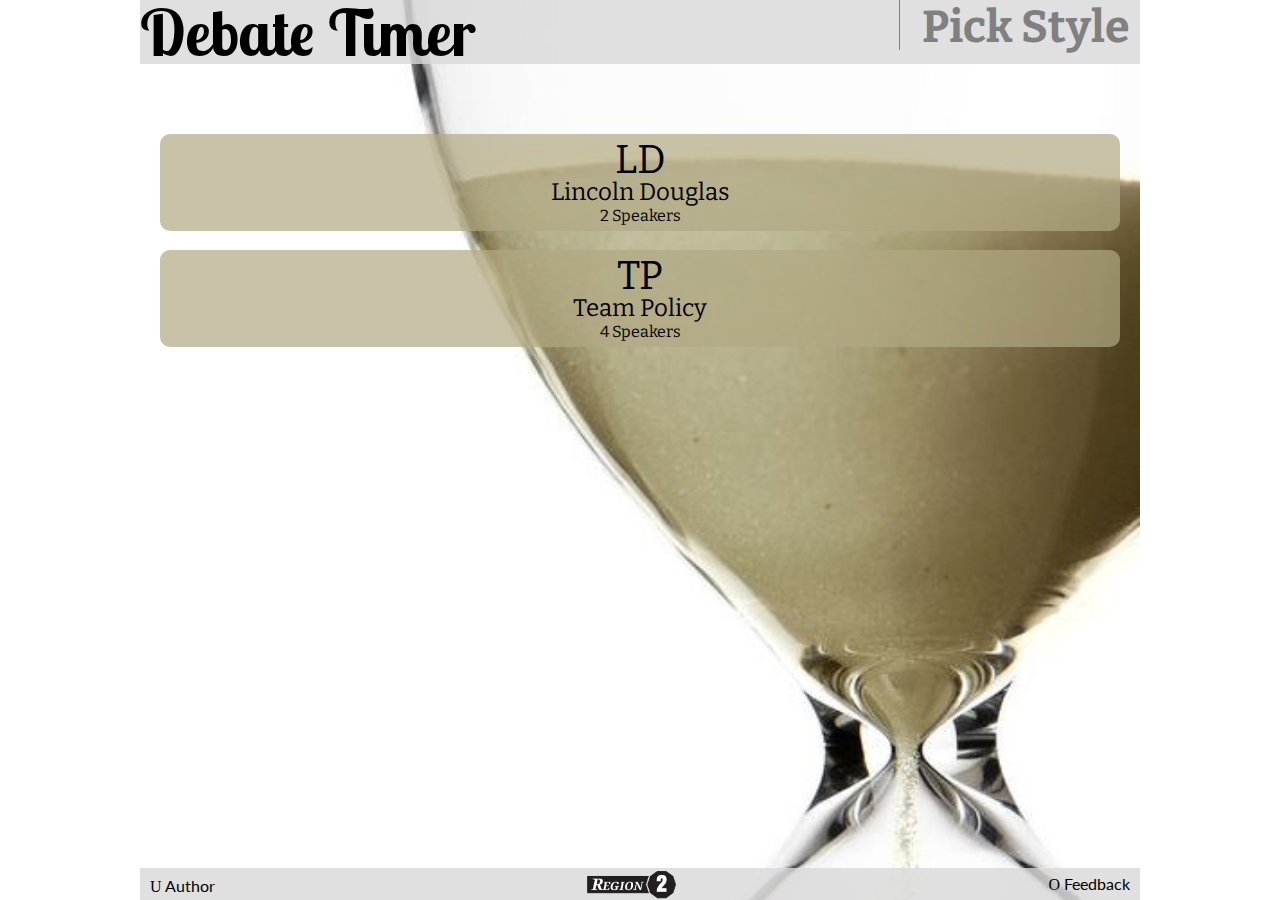
==== commit 95a537a0: "add author and feedback to footer" ====
--- a/index.html
+++ b/index.html
@@ -51,7 +51,9 @@
     </div>
 
     <footer id="main-footer">
+        <div class="footer-left"><a target="_blank" href="http://www.linkedin.com/pub/gaylen-miller/15/b90/62/"><span class="iconfont">U</span> Author</a></div>
         <img src="img/region-2-logo-546x173.png">
+        <div class="footer-right"><a target="_blank" href="https://www.surveymonkey.com/r/5Q7BFKV"><span class="iconfont">O</span> Feedback</a></div>
     </footer>
 
     <script src="http://ajax.googleapis.com/ajax/libs/jquery/1.10.2/jquery.min.js"></script>
--- a/css/screen.css
+++ b/css/screen.css
@@ -157,32 +157,46 @@
   background-color: rgba(216, 216, 216, 0.8);
   text-align: center;
 }
-/* line 112, ../sass/screen.scss */
+/* line 110, ../sass/screen.scss */
+footer .footer-right {
+  float: right;
+  position: relative;
+  top: 25%;
+  right: 1%;
+}
+/* line 116, ../sass/screen.scss */
+footer .footer-left {
+  float: left;
+  position: relative;
+  top: 30%;
+  left: 1%;
+}
+/* line 123, ../sass/screen.scss */
 footer img {
+  position: relative;
   height: 88%;
-  position: relative;
   top: 8%;
 }
 
-/* line 121, ../sass/screen.scss */
+/* line 133, ../sass/screen.scss */
 a {
   color: black;
   text-decoration: none;
 }
 
-/* line 130, ../sass/screen.scss */
+/* line 142, ../sass/screen.scss */
 .between-header-footer {
   margin-left: 2%;
   margin-right: 2%;
 }
 
-/* line 135, ../sass/screen.scss */
+/* line 147, ../sass/screen.scss */
 #debate-style_button_container {
   margin-top: 70px;
   width: 100%;
 }
 
-/* line 140, ../sass/screen.scss */
+/* line 152, ../sass/screen.scss */
 .debate-style-button {
   font-family: Bitter, Serif;
   padding-bottom: .4em;
@@ -191,7 +205,7 @@
   background-color: rgba(176, 168, 131, 0.7);
   border-radius: 10px;
 }
-/* line 148, ../sass/screen.scss */
+/* line 160, ../sass/screen.scss */
 .debate-style-button:hover {
   background-image: url('[data-uri]');
   background-size: 100%;
@@ -199,29 +213,29 @@
   background-image: -webkit-radial-gradient(#ffffff, #b0a883);
   background-image: radial-gradient(#ffffff, #b0a883);
 }
-/* line 152, ../sass/screen.scss */
+/* line 164, ../sass/screen.scss */
 .debate-style-button h1 {
   font-size: 2.5em;
   display: block;
 }
-/* line 156, ../sass/screen.scss */
+/* line 168, ../sass/screen.scss */
 .debate-style-button h2 {
   font-size: 1.5em;
   display: block;
 }
-/* line 160, ../sass/screen.scss */
+/* line 172, ../sass/screen.scss */
 .debate-style-button h3 {
   padding-top: .25em;
   font-size: 1em;
   display: block;
 }
 
-/* line 169, ../sass/screen.scss */
+/* line 181, ../sass/screen.scss */
 #ld-button {
   margin-bottom: 2%;
 }
 
-/* line 177, ../sass/screen.scss */
+/* line 189, ../sass/screen.scss */
 fieldset {
   border: 1px solid;
   padding: 2%;
@@ -229,13 +243,13 @@
   border-radius: 10px;
   background-color: rgba(255, 255, 255, 0.8);
 }
-/* line 183, ../sass/screen.scss */
+/* line 195, ../sass/screen.scss */
 fieldset legend {
   font-family: Bitter, Serif;
   padding: 2px;
 }
 
-/* line 189, ../sass/screen.scss */
+/* line 201, ../sass/screen.scss */
 label {
   display: inline-block;
   font-family: Bitter, Serif;
@@ -246,7 +260,7 @@
   padding: .3em;
 }
 
-/* line 199, ../sass/screen.scss */
+/* line 211, ../sass/screen.scss */
 input {
   display: inline-block;
   border-radius: 5px;
@@ -258,18 +272,17 @@
   width: 85%;
 }
 
-/* line 210, ../sass/screen.scss */
+/* line 222, ../sass/screen.scss */
 .div-with-header {
   border: 1px solid;
-  padding: 5% 2% 2% 2%;
-  margin-top: 4%;
-  margin-bottom: 2%;
+  padding: 18px 5px 5px 5px;
+  margin-top: 15px;
   border-radius: 10px;
   background-color: rgba(255, 255, 255, 0.8);
   position: relative;
 }
 
-/* line 222, ../sass/screen.scss */
+/* line 234, ../sass/screen.scss */
 .white-header {
   font-family: Bitter, Serif;
   font-weight: bold;
@@ -281,19 +294,19 @@
   top: -.75em;
 }
 
-/* line 239, ../sass/screen.scss */
+/* line 251, ../sass/screen.scss */
 .style-ld {
   display: none;
 }
 
-/* line 243, ../sass/screen.scss */
+/* line 255, ../sass/screen.scss */
 #button-prev-next-container {
   font-family: Bitter, Serif;
   width: 100%;
-  margin-top: 2%;
-}
-
-/* line 250, ../sass/screen.scss */
+  padding-top: 10px;
+}
+
+/* line 263, ../sass/screen.scss */
 .sand-hover:hover {
   background-image: url('[data-uri]');
   background-size: 100%;
@@ -302,7 +315,7 @@
   background-image: radial-gradient(#ffffff, #b0a883);
 }
 
-/* line 254, ../sass/screen.scss */
+/* line 267, ../sass/screen.scss */
 .button-prev-next {
   font-family: Bitter, Serif;
   font-size: 1.7em;
@@ -314,34 +327,34 @@
   cursor: pointer;
 }
 
-/* line 269, ../sass/screen.scss */
+/* line 282, ../sass/screen.scss */
 #button-next {
   width: 70%;
   height: 100%;
   float: left;
   margin-left: 2%;
 }
-/* line 275, ../sass/screen.scss */
+/* line 288, ../sass/screen.scss */
 #button-next::after {
   content: url('../img/glyphicons/png/glyphicons_223_chevron-right.png?1372836252');
   padding-left: .3em;
   padding-right: .3em;
 }
 
-/* line 283, ../sass/screen.scss */
+/* line 296, ../sass/screen.scss */
 #button-prev {
   width: 15%;
   height: 100%;
   float: left;
 }
-/* line 288, ../sass/screen.scss */
+/* line 301, ../sass/screen.scss */
 #button-prev::before {
   content: url('../img/glyphicons/png/glyphicons_224_chevron-left.png?1372836374');
   padding-left: .3em;
   padding-right: .3em;
 }
 
-/* line 295, ../sass/screen.scss */
+/* line 308, ../sass/screen.scss */
 #button-skip {
   font-family: Bitter, Serif;
   font-size: 1em;
@@ -355,24 +368,24 @@
   margin-top: .5em;
 }
 
-/* line 314, ../sass/screen.scss */
+/* line 327, ../sass/screen.scss */
 #speech-speaker-header {
   font-size: 1.2em;
   font-weight: bold;
 }
-/* line 317, ../sass/screen.scss */
+/* line 330, ../sass/screen.scss */
 #speech-speaker-header #speech-heading {
   display: inline-block;
   min-width: 30%;
   text-align: center;
 }
-/* line 322, ../sass/screen.scss */
+/* line 335, ../sass/screen.scss */
 #speech-speaker-header #speaker-heading {
   display: inline-block;
   width: 63%;
 }
 
-/* line 332, ../sass/screen.scss */
+/* line 345, ../sass/screen.scss */
 #sand-column {
   border: solid 1px;
   width: 20%;
@@ -382,7 +395,7 @@
   border-radius: 10px;
 }
 
-/* line 342, ../sass/screen.scss */
+/* line 355, ../sass/screen.scss */
 #timer-display {
   width: 100%;
   font-size: 5em;
@@ -390,21 +403,21 @@
   text-align: right;
 }
 
-/* line 350, ../sass/screen.scss */
+/* line 363, ../sass/screen.scss */
 #start-stop-button {
   font-family: Bitter, Serif;
   font-size: 2.5rem;
   text-align: center;
-  padding: 2%;
-  margin-bottom: 2%;
-  border-radius: 10px;
-}
-
-/* line 359, ../sass/screen.scss */
+  padding: 8px;
+  margin-top: 5px;
+  border-radius: 10px;
+}
+
+/* line 373, ../sass/screen.scss */
 .start {
-  background-color: rgba(89, 127, 73, 0.5);
-}
-/* line 361, ../sass/screen.scss */
+  background-color: rgba(89, 127, 73, 0.8);
+}
+/* line 375, ../sass/screen.scss */
 .start:hover {
   background-image: url('[data-uri]');
   background-size: 100%;
@@ -414,11 +427,11 @@
   cursor: pointer;
 }
 
-/* line 366, ../sass/screen.scss */
+/* line 380, ../sass/screen.scss */
 .stop {
-  background-color: rgba(204, 106, 97, 0.5);
-}
-/* line 368, ../sass/screen.scss */
+  background-color: rgba(204, 106, 97, 0.8);
+}
+/* line 382, ../sass/screen.scss */
 .stop:hover {
   background-image: url('[data-uri]');
   background-size: 100%;
@@ -428,7 +441,7 @@
   cursor: pointer;
 }
 
-/* line 375, ../sass/screen.scss */
+/* line 389, ../sass/screen.scss */
 .control-buttons {
   font-family: Bitter, Serif;
   font-size: 1.6rem;
@@ -436,73 +449,74 @@
   border-radius: 10px;
   display: inline-block;
   padding: 2% 0%;
-}
-
-/* line 384, ../sass/screen.scss */
+  margin-top: 5px;
+}
+
+/* line 399, ../sass/screen.scss */
 #up-arrow {
   width: 30%;
   display: none;
 }
 
-/* line 390, ../sass/screen.scss */
+/* line 405, ../sass/screen.scss */
 #down-arrow {
   width: 30%;
 }
 
-/* line 395, ../sass/screen.scss */
+/* line 410, ../sass/screen.scss */
 #next-speech-button {
   width: 68%;
 }
 
-/* line 400, ../sass/screen.scss */
+/* line 415, ../sass/screen.scss */
 #prev-speech-button {
   width: 100%;
   margin-bottom: 2%;
 }
 
-/* line 407, ../sass/screen.scss */
+/* line 422, ../sass/screen.scss */
 #well-done-image a {
   padding-left: 2%;
   padding-right: 2%;
   margin-top: 2%;
 }
 
-/* line 414, ../sass/screen.scss */
+/* line 429, ../sass/screen.scss */
 table {
   border: solid 1px;
   width: 100%;
   border-radius: 10px;
 }
-/* line 419, ../sass/screen.scss */
+/* line 434, ../sass/screen.scss */
 table td, table th {
   text-align: center;
   border-right: solid 1px;
 }
-/* line 423, ../sass/screen.scss */
+/* line 438, ../sass/screen.scss */
 table th {
   background-color: grey;
   font-weight: bold;
 }
-/* line 427, ../sass/screen.scss */
+/* line 442, ../sass/screen.scss */
 table tr {
   border-bottom: solid 1px;
 }
 
-/* line 432, ../sass/screen.scss */
+/* line 447, ../sass/screen.scss */
 #speech-speaker-table {
   display: none;
 }
 
-/* line 436, ../sass/screen.scss */
+/* line 451, ../sass/screen.scss */
 .iconfont {
   font-family: "web_symbolsregular";
 }
 
-/* line 440, ../sass/screen.scss */
+/* line 455, ../sass/screen.scss */
 .active {
   background-color: rgba(176, 168, 131, 0.7);
 }
-/* line 442, ../sass/screen.scss */
+/* line 457, ../sass/screen.scss */
 .active:hover {
   background-image: url('[data-uri]');
   background-size: 100%;
@@ -512,120 +526,120 @@
   cursor: pointer;
 }
 
-/* line 447, ../sass/screen.scss */
+/* line 462, ../sass/screen.scss */
 .inactive {
   background-color: rgba(216, 216, 216, 0.8);
 }
 
-/* line 455, ../sass/screen.scss */
+/* line 470, ../sass/screen.scss */
 .completed {
-  background-color: rgba(204, 106, 97, 0.5);
-}
-
-/* line 459, ../sass/screen.scss */
+  background-color: rgba(204, 106, 97, 0.8);
+}
+
+/* line 474, ../sass/screen.scss */
 .current {
-  background-color: rgba(89, 127, 73, 0.5);
-}
-
-/* line 463, ../sass/screen.scss */
+  background-color: rgba(89, 127, 73, 0.8);
+}
+
+/* line 478, ../sass/screen.scss */
 .incomplete {
   color: grey;
   background-color: rgba(255, 255, 255, 0.8);
 }
 
-/* line 470, ../sass/screen.scss */
+/* line 485, ../sass/screen.scss */
 #well-done-image {
   background: white;
   display: none;
 }
-/* line 476, ../sass/screen.scss */
+/* line 491, ../sass/screen.scss */
 #well-done-image img {
   max-width: 100%;
   max-height: 100%;
 }
 
-/* line 483, ../sass/screen.scss */
+/* line 498, ../sass/screen.scss */
 .block {
   display: block;
 }
 
 @media screen and (min-width: 320px) {
-  /* line 489, ../sass/screen.scss */
+  /* line 504, ../sass/screen.scss */
   #timer-display {
     font-size: 6em;
   }
 }
 @media screen and (min-width: 360px) {
-  /* line 496, ../sass/screen.scss */
+  /* line 511, ../sass/screen.scss */
   #timer-display {
     font-size: 7em;
   }
 }
 @media screen and (min-width: 480px) {
-  /* line 503, ../sass/screen.scss */
+  /* line 518, ../sass/screen.scss */
   header {
     font-size: 2.5em;
   }
 
-  /* line 506, ../sass/screen.scss */
+  /* line 521, ../sass/screen.scss */
   #speech-speaker-header {
     font-size: 2em;
   }
 
-  /* line 509, ../sass/screen.scss */
+  /* line 524, ../sass/screen.scss */
   #timer-display {
     font-size: 10em;
   }
 }
 @media screen and (min-width: 620px) {
-  /* line 516, ../sass/screen.scss */
+  /* line 531, ../sass/screen.scss */
   #speech-speaker-header {
     font-size: 2.5em;
   }
 
-  /* line 520, ../sass/screen.scss */
+  /* line 535, ../sass/screen.scss */
   #timer-display {
     font-size: 12em;
   }
 }
 @media screen and (min-width: 768px) {
-  /* line 527, ../sass/screen.scss */
+  /* line 542, ../sass/screen.scss */
   #timer-display {
     font-size: 15em;
   }
 
-  /* line 531, ../sass/screen.scss */
+  /* line 546, ../sass/screen.scss */
   header {
     font-size: 3em;
   }
 
-  /* line 534, ../sass/screen.scss */
+  /* line 549, ../sass/screen.scss */
   #speech-speaker-header {
     font-size: 3em;
   }
 
-  /* line 538, ../sass/screen.scss */
+  /* line 553, ../sass/screen.scss */
   #start-stop-button {
     font-size: 3rem;
   }
 }
 @media screen and (min-width: 980px) {
-  /* line 544, ../sass/screen.scss */
+  /* line 559, ../sass/screen.scss */
   #timer-display {
     font-size: 20em;
   }
 
-  /* line 548, ../sass/screen.scss */
+  /* line 563, ../sass/screen.scss */
   header {
     font-size: 4em;
   }
 
-  /* line 551, ../sass/screen.scss */
+  /* line 566, ../sass/screen.scss */
   #speech-speaker-header {
     font-size: 3em;
   }
 
-  /* line 554, ../sass/screen.scss */
+  /* line 569, ../sass/screen.scss */
   #start-stop-button {
     font-size: 4rem;
   }
